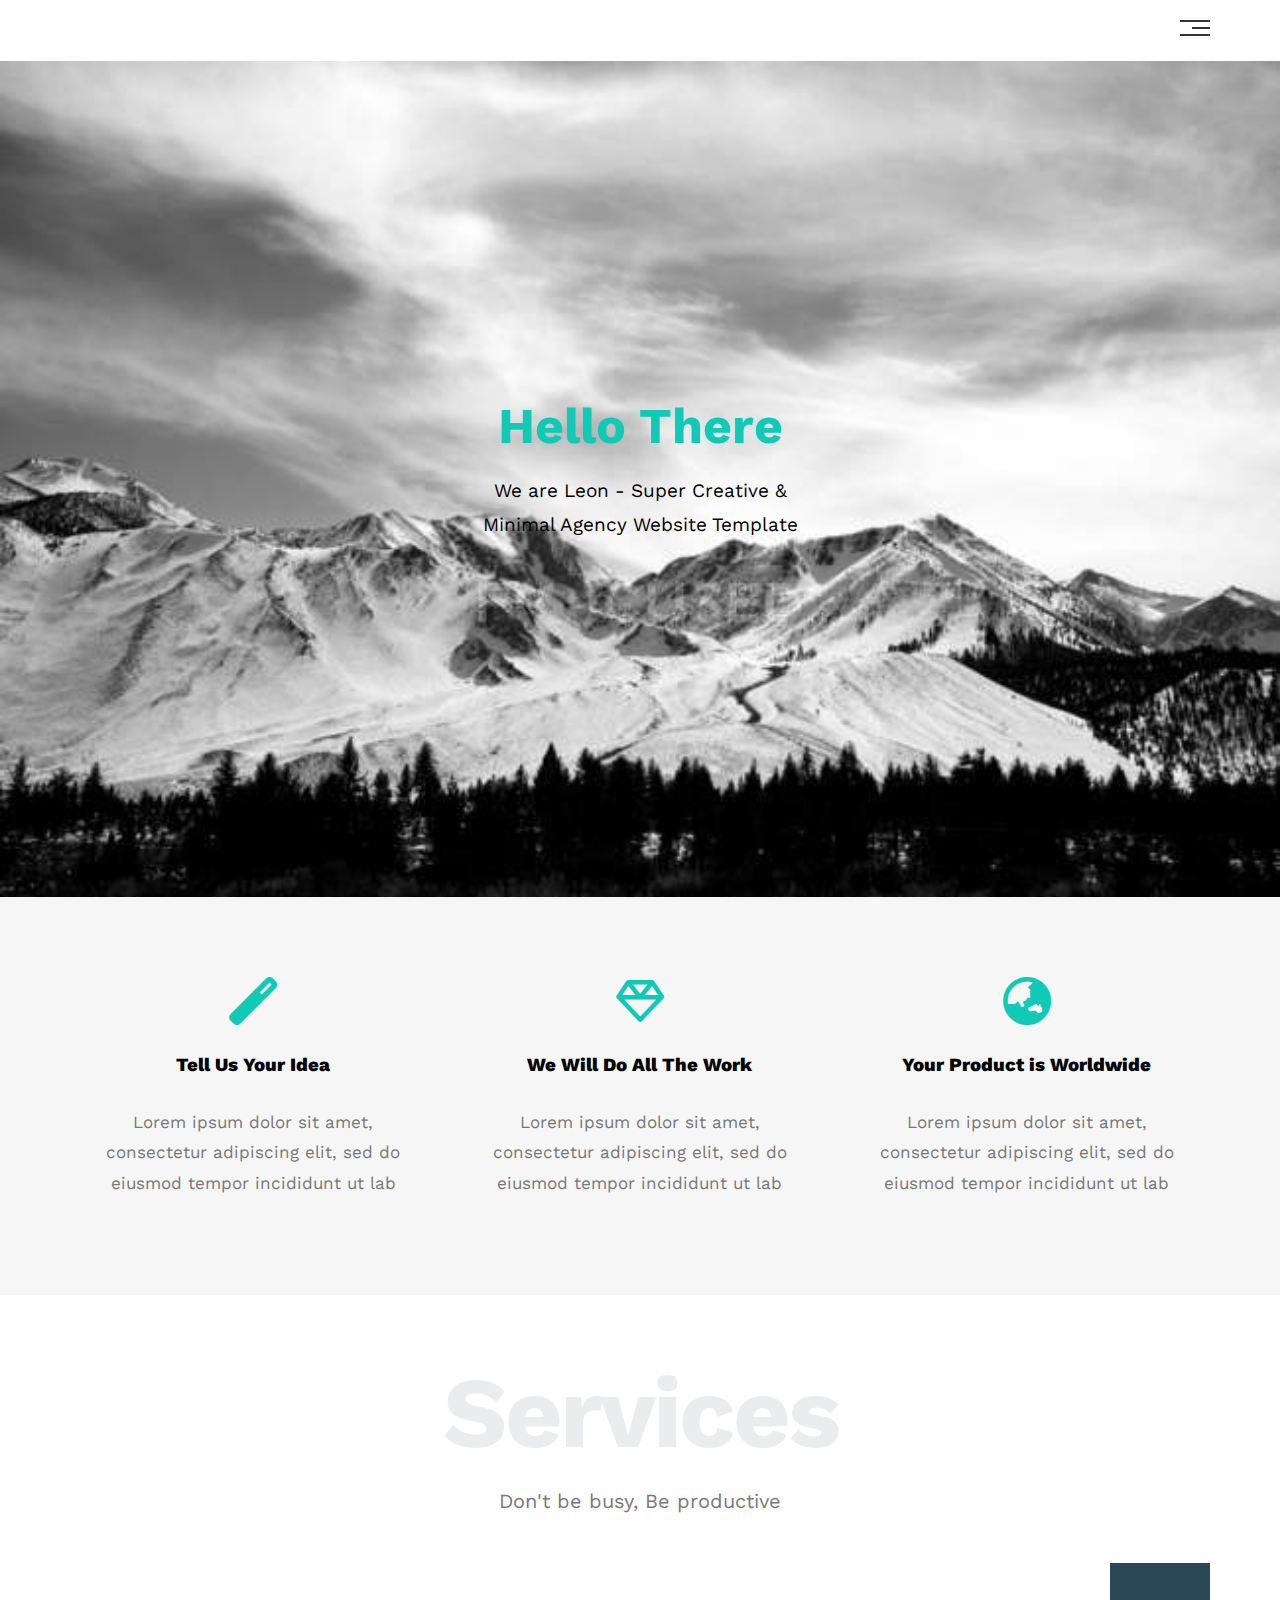
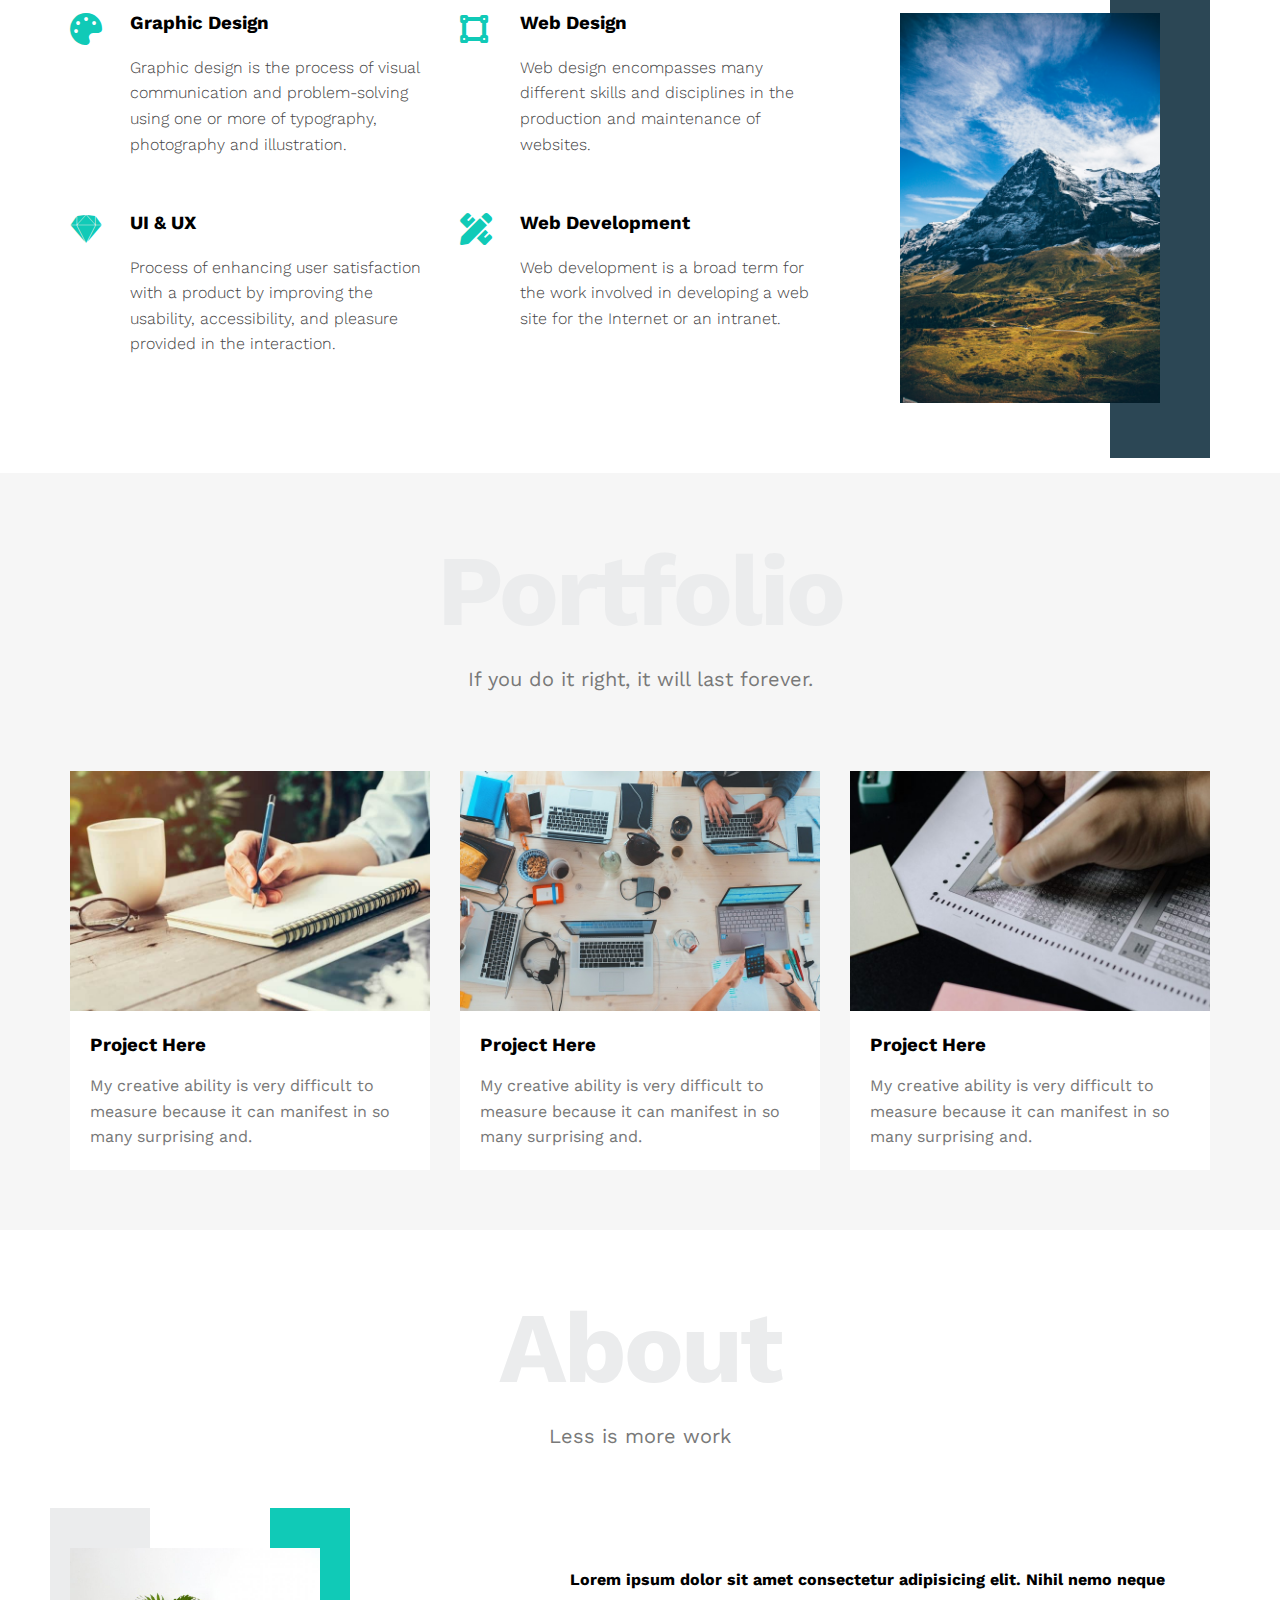
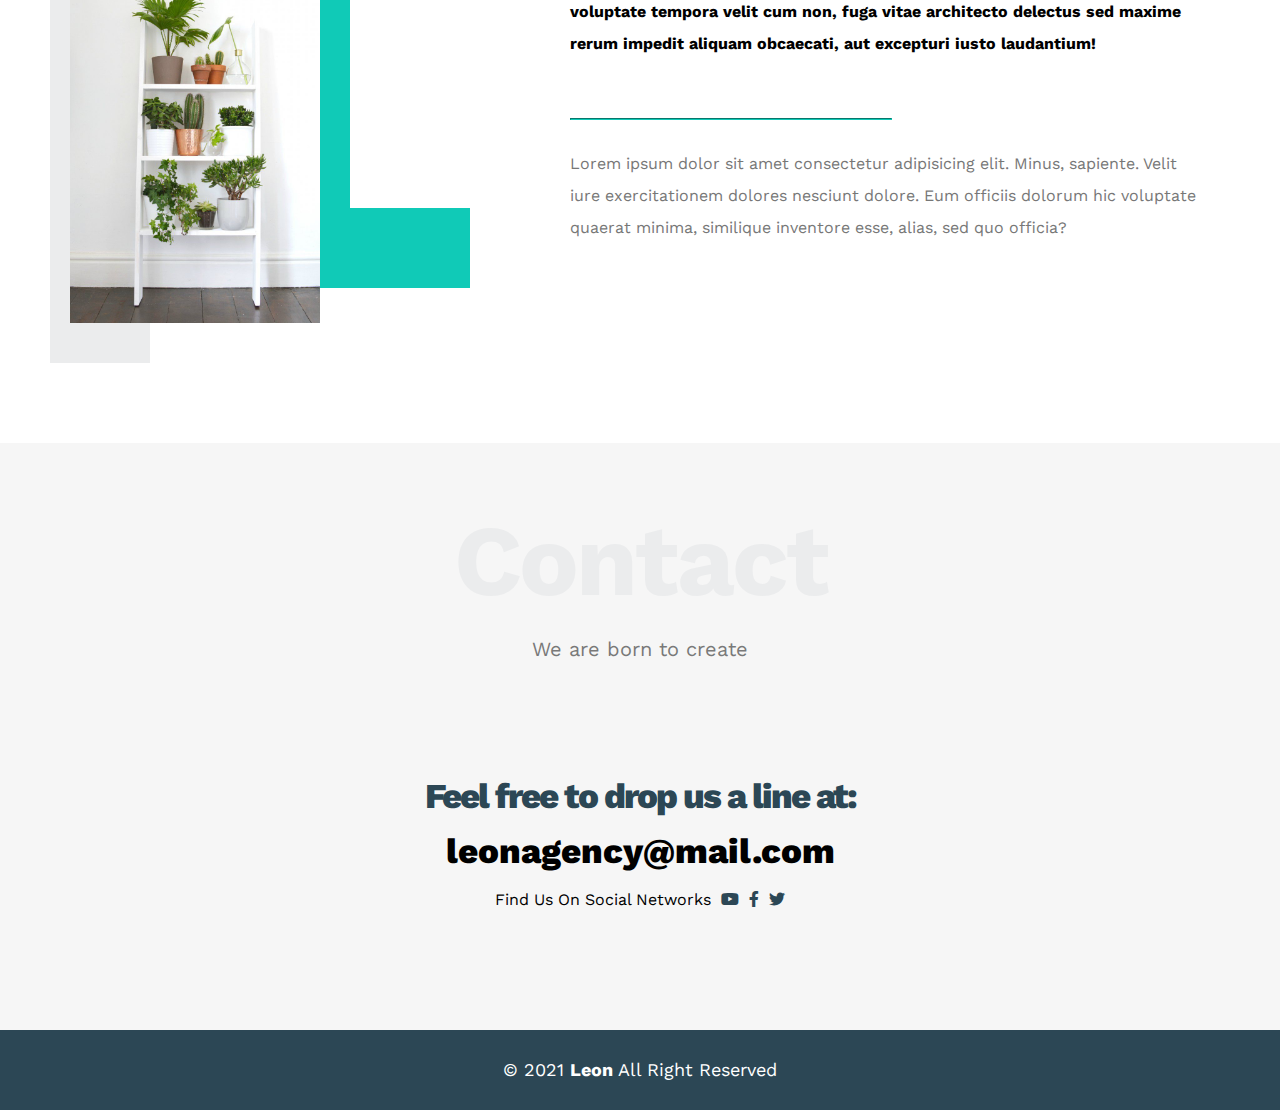
==== index.html @ c134c986 "Rename docs/index.html to index.html" ====
<!DOCTYPE html>
<html lang="en">
<head>
    <meta charset="UTF-8">
    <meta http-equiv="X-UA-Compatible" content="IE=edge">
    <meta name="viewport" content="width=device-width, initial-scale=1.0">
    <title>Leon Template One</title>
    <!-- main template css file -->
    <link rel="stylesheet" href="../css/main.css" /> 
    <!-- render all elemnts normally -->
    <link rel="stylesheet" href="../css/normalize.css" />
    <!-- Icons file -->
    <link rel="stylesheet" href="../css/all.min.css" />
    <!-- Google Fonts  -->
    <link rel="preconnect" href="https://fonts.googleapis.com">
    <link rel="preconnect" href="https://fonts.gstatic.com" crossorigin>
    <link href="https://fonts.googleapis.com/css2?family=Work+Sans:wght@200;300;400;500;600;700;800&display=swap" rel="stylesheet">

</head>
<body>
<!-- start Header -->
<div class="header">
    <div class="container">
        <img class="logo" src="/home/malikgassar/Documents/Programming/Front_end_projects/Template_1/images/logo.png" alt="">
        <div class="links">
            <span class="icon">
            <span></span>
            <span></span>
            <span></span>
            </span>
            <ul>
                <li><a href="#services">Services</a></li>
                <li><a href="#portfolio">Portfolio</a></li>
                <li><a href="#about">About</a></li>
                <li><a href="#contact">Contact</a></li>
            </ul>
        </div>
    </div>
</div>
    <!-- End Header -->
    <!-- Start Landing -->
<div class="landing">
    <div class="intro-text">
        <h1>Hello There</h1>
        <p>We are Leon - Super Creative & Minimal Agency Website Template </p>
    </div>
</div>
    <!-- End Landing -->
    <!-- Start Features -->
    <div class="features">
        <div class="container">
        <div class="feat">
            <i class="fas fa-magic fa-3x"></i>
            <h3>Tell Us Your Idea</h3>
            <p>Lorem ipsum dolor sit amet, consectetur adipiscing elit, sed do eiusmod tempor incididunt ut lab</p>
        </div>
        <div class="feat">
            <i class="far fa-gem fa-3x"></i>
            <h3>We Will Do All The Work</h3>
            <p>Lorem ipsum dolor sit amet, consectetur adipiscing elit, sed do eiusmod tempor incididunt ut lab</p>
        </div>
        <div class="feat">
            <i class="fas fa-globe-asia fa-3x"></i>
            <h3>Your Product is Worldwide</h3>
            <p>Lorem ipsum dolor sit amet, consectetur adipiscing elit, sed do eiusmod tempor incididunt ut lab</p>
        </div>
        </div>
    </div>
    <!-- End Features -->
    <!-- Start Servicie -->
    <div class="services" id="services">
        <div class="container">
            <h2 class="special-heading">Services</h2>
            <p>Don't be busy, Be productive</p>
            <div class="services-content">
                <div class="col">
                    <!-- Start Service -->
                    <div class="srv">
                      <i class="fas fa-palette fa-2x"></i>
                      <div class="text">
                        <h3>Graphic Design</h3>
                        <p>
                          Graphic design is the process of visual communication and problem-solving using one or more of
                          typography, photography and illustration.
                        </p>
                      </div>
                    </div>
                    <div class="srv">
                      <i class="fab fa-sketch fa-2x"></i>
                      <div class="text">
                        <h3>UI & UX</h3>
                        <p>
                          Process of enhancing user satisfaction with a product by improving the usability, accessibility, and
                          pleasure provided in the interaction.
                        </p>
                      </div>
                    </div>
                    <!-- End Service -->
                </div>
                <div class="col">
                    <!-- Start Services -->
                    <div class="srv">
                      <i class="fas fa-vector-square fa-2x"></i>
                      <div class="text">
                        <h3>Web Design</h3>
                        <p>
                          Web design encompasses many different skills and disciplines in the production and maintenance of
                          websites.
                        </p>
                      </div>
                    </div>
                    <div class="srv">
                      <i class="fas fa-pencil-ruler fa-2x"></i>
                      <div class="text">
                        <h3>Web Development</h3>
                        <p>
                          Web development is a broad term for the work involved in developing a web site for the Internet or an
                          intranet.
                        </p>
                      </div>
                    </div>
                    <!-- End Services -->
                </div>
                <div class="col">
                    <div class="image image-column">
                      <img src="../images/download.jpg" alt="" />
                    </div>
                </div>
                </div>
            </div>
            </div>
            <!-- End Services -->
            <!-- Start Portofelio -->
            <div class="portfolio" id="portfolio">
              <div class="container">
                <h2 class="special-heading">Portfolio</h2>
                <p>If you do it right, it will last forever.</p>
                <div class="portfolio-content">
                  <div class="card">
                    <img src="../images/portfolio-1.jpg" alt="" />
                    <div class="info">
                      <h3>Project Here</h3>
                      <p>My creative ability is very difficult to measure because it can manifest in so many surprising and.</p>
                    </div>
                  </div>
                  <div class="card">
                    <img src="../images/portfolio-2.jpg" alt="" />
                    <div class="info">
                      <h3>Project Here</h3>
                      <p>My creative ability is very difficult to measure because it can manifest in so many surprising and.</p>
                    </div>
                  </div>
                  <div class="card">
                    <img src="../images/portfolio-3.jpg" alt="" />
                    <div class="info">
                      <h3>Project Here</h3>
                      <p>My creative ability is very difficult to measure because it can manifest in so many surprising and.</p>
                    </div>
                  </div>
                </div>
              </div>
            </div>
            <!-- End Portofelio -->
              <!-- Start About -->
    <div class="about">
      <div class="container">
        <h2 class="special-heading">About</h2>
        <p>Less is more work</p>
        <div class="about-content">
          <div class="image">
            <img src="../images/about.jpg" alt="" />
          </div>
          <div class="text">
            <p>
              Lorem ipsum dolor sit amet consectetur adipisicing elit. Nihil nemo neque voluptate tempora velit cum non,
              fuga vitae architecto delectus sed maxime rerum impedit aliquam obcaecati, aut excepturi iusto laudantium!
            </p>
            <hr />
            <p>
              Lorem ipsum dolor sit amet consectetur adipisicing elit. Minus, sapiente. Velit iure exercitationem
              dolores nesciunt dolore. Eum officiis dolorum hic voluptate quaerat minima, similique inventore esse,
              alias, sed quo officia?
            </p>
          </div>
        </div>
      </div>
    </div>
    <!-- End About -->
    <!-- Start Contact -->
    <div class="contact">
      <div class="container">
        <h2 class="special-heading">Contact</h2>
        <p>We are born to create</p>
        <div class="info">
          <p class="label">Feel free to drop us a line at:</p>
          <a href="mailto:leonagency@mail.com?subject=Contact" class="link">leonagency@mail.com</a>
          <div class="social">
            Find Us On Social Networks
            <i class="fab fa-youtube"></i>
            <i class="fab fa-facebook-f"></i>
            <i class="fab fa-twitter"></i>
          </div>
        </div>
      </div>
    </div>
    <!-- End Contact -->
    <!-- Start Footer -->
    <div class="footer">&copy; 2021 <span>Leon</span> All Right Reserved</div>
    <!-- End Footer -->
            </div>
        </div>
    </div>

    <!-- End Servicie -->


</body>
</html>
---- css/main.css ----
/* start global rules */
*{
    -webkit-box-sizing:border-box;
    -moz-box-sizing:border-box;
    box-sizing:border-box;
}

/* Varuiables */
:root {
    --mainColor: #10cab7;
    --secondary-color: #2c4755;
    --section-padding: 60px;
    --section-background: #f6f6f6;
    --main-duration: 0.5s;
}

html {
    scroll-behavior: smooth;
  }

body{
    font-family: 'Work Sans', sans-serif;
}


/* End global rules */



.container{
    width: 600px;
    padding-left: 15px;
    padding-right: 15px;
    margin-right: auto;
    margin-left: auto;
}

/* Small */
@media (min-width: 768px) {
.container {
    width: 750px;
    }
}
/* Medium */
@media (min-width: 992px) {
.container {
    width: 970px;
    }
}
/* Large */
@media (min-width: 1200px) {
.container {
    width: 1170px;
    }
}

/* Start Components  */
.special-heading {
    color: #ebeced;
    font-size: 100px;
    text-align: center;
    font-weight: 800px;
    letter-spacing: -3px;
    margin: 0;
}
.special-heading + p{
    margin: -30 0 0 ;
    text-align: center;
    font-size: 20px;
    color: #797979;
}
@media (max-width: 767px) {
    .special-heading {
        font-size: 60px
    }
    .special-heading + p {
        margin-top: -20px;
    }
    
}

/* End Components  */

/* Start Header */
.header{
    padding: 20px;
}

.header .container {
    display: flex;
    justify-content: space-between;
    align-items: center;
}

.header .logo {
    width: 60px;
}

.header .links {
    position: relative;
}

.header .links:hover .icon span:nth-child(2){
    width: 100%;
}

.header .links .icon {
    width: 30px;
    display: flex;
    flex-wrap: wrap;
    justify-content: flex-end;
}

.header  .links .icon span {
    background-color: #333;
    margin-bottom: 5px;
    height: 2px;
}

.header .links .icon span:first-child {
    width: 100%;
    
}
.header .links .icon span:nth-child(2) {
    width: 60%;
    transition: .5s;
}
.header .links .icon span:last-child {
    width: 100%;
}

.header .links ul {
    list-style: none;
    margin: 0;
    padding: 0;
    background-color: #f6f6f6;
    position: absolute;
    right: 0;
    min-width: 200px;
    top: calc(100% + 15px);
    display: none;
    z-index: 1;
}

.header .links ul::before{
    content: "";
    border-width: 10px;
    border-style: solid;
    border-color: transparent transparent #f6f6f6 transparent;
    position: absolute;
    right: 5px;
    top: -20px;
}
.header .links:hover ul {
    display: block;
}

.header .links ul li a {
    display: block;
    padding: 15px;
    text-decoration: none;
    color: #333;
    transition: .5s;
}

.header .links ul li a:hover {
    padding-left: 25px;
}

.header .links ul li:not(:last-child) a {
    border-bottom: 1px solid #ddd;
}
/* End Header */

/* Start landing section  */
.landing {
    background-image: url(../images/focused_196865906-stock-photo-black-white-image-snow-covered.jpg);
    background-size: cover;
    height: calc(100vh - 64px);
    position: relative;
}

.landing .intro-text{
    position: absolute;
    left: 50%;
    top: 50%;
    text-align: center;
    transform: translate(-50%, -50%);
    width: 320px;
    max-width: 100%;
}

.landing .intro-text h1 {
    margin: 0px;
    font-weight: bold;
    color: var(--mainColor);
    font-size: 50px;
}

.landing .intro-text p {
    font-size: 19px;
    line-height: 1.8
}
/* End landing section  */
/* Start Features */
.features {
    padding-top: 60px;
    padding-bottom: 60px;
    background-color: #f6f6f6;
}

.features .container {
    display: grid;
    gap: 20px;
    grid-template-columns: repeat(auto-fill, minmax(360px, 1fr));
}


.features .feat {
    padding: 20px;
    text-align: center;
}

.features .feat i {
    color: var(--mainColor);
}

.features .feat h3 {
    font-weight: 800;
    margin: 30px 0;
}

.features .feat p {
    line-height: 1.8;
    color: #777;

    font-size: 17px;
}
/* End Features */

/* Start Services */
.services {
    padding-top: 60px;
    padding-bottom: 60px;
}

.services .services-content {
    display: grid;
    gap: 30px;
    grid-template-columns: repeat(auto-fill, minmax(360px, 1fr));
    margin-top: 100px;

}

.services .services-content .srv {
    display: flex;
    margin-bottom: 40px;
}



@media (max-width: 767px) {
        .services .services-content .srv {
        flex-direction: column;
        text-align: center;
    }
}

.services .services-content .srv i {
    color: var(--mainColor);
    flex-basis: 60px;
}

.services .services-content .srv .text {
    flex: 1;
}

.services .services-content .srv .text h3 {
    margin: 0 0 20px;
}

.services .services-content .srv .text p {
    color: #444;
    font-weight: 300;
    line-height: 1.6;
}

.services .services-content .image {
    text-align: center;
    position: relative;
}

.services .services-content .image::before {
    content: "";
    background-color: var(--secondary-color);
    width: 100px;
    height: calc(100% + 100px);
    top: -50px;
    position: absolute;
    right: 0;
    z-index: -1;
}

.services .services-content .image img {
    width: 260px;
}
@media (max-width: 1199px) {
    .image-column {
    display: none;
    }
}

/* Start Portfolio */
.portfolio {
    padding-top: var(--section-padding);
    padding-bottom: var(--section-padding);
    background-color: var(--section-background);
  }
  .portfolio .portfolio-content {
    display: grid;
    grid-template-columns: repeat(auto-fill, minmax(300px, 1fr));
    grid-gap: 30px;
    margin-top: 80px;
}
.portfolio .portfolio-content .card {
    background-color: white;
}
.portfolio .portfolio-content .card img {
    max-width: 100%;
}
.portfolio .portfolio-content .card .info {
    padding: 20px;
}
.portfolio .portfolio-content .card .info h3 {
    margin: 0;
}
.portfolio .portfolio-content .card .info p {
    color: #777;
    line-height: 1.6;
    margin-bottom: 0;
}
  /* End Portfolio */
/* Start About */
.about {
    padding-top: var(--section-padding);
    padding-bottom: calc(var(--section-padding) + 60px);
  }
  .about .about-content {
    margin-top: 100px;
    display: flex;
    flex-wrap: wrap;
    justify-content: space-between;
  }
  @media (max-width: 991px) {
    .about .about-content {
      flex-direction: column;
      text-align: center;
    }
  }
  .about .about-content .image {
    position: relative;
    width: 250px;
    height: 375px;
  }
  @media (max-width: 991px) {
    .about .about-content .image {
      margin: 0 auto 60px;
    }
  }
  .about .about-content .image::before {
    content: "";
    position: absolute;
    background-color: #ebeced;
    width: 100px;
    height: calc(100% + 80px);
    top: -40px;
    left: -20px;
    z-index: -1;
  }
  .about .about-content .image::after {
    top: -40px;
    content: "";
    position: absolute;
    width: 120px;
    height: 300px;
    border-left: 80px solid var(--mainColor);
    border-bottom: 80px solid var(--mainColor);
    z-index: -1;
    right: -150px;
  }
  @media (max-width: 991px) {
    .about .about-content .image::before,
    .about .about-content .image::after {
      display: none;
    }
  }
  .about .about-content .image img {
    max-width: 100%;
  }
  .about .about-content .text {
    flex-basis: calc(100% - 500px);
  }
  .about .about-content .text p:first-of-type {
    font-weight: bold;
    line-height: 2;
    margin-bottom: 50px;
  }
  .about .about-content .text hr {
    width: 50%;
    display: inline-block;
    border-color: var(--mainColor);
  }
  .about .about-content .text p:last-of-type {
    line-height: 2;
    color: #777;
  }
  /* End About */
  /* Start Contact */
.contact {
    padding-top: var(--section-padding);
    padding-bottom: var(--section-padding);
    background-color: var(--section-background);
  }
  .contact .info {
    padding-top: var(--section-padding);
    padding-bottom: var(--section-padding);
    text-align: center;
  }
  .contact .info .label {
    font-size: 35px;
    font-weight: 800;
    color: var(--secondary-color);
    letter-spacing: -2px;
    margin-bottom: 15px;
  }
  .contact .info .link {
    display: block;
    font-size: 35px;
    font-weight: 800;
    color: var(--main-color);
    text-decoration: none;
  }
  .contact .info .social {
    display: flex;
    justify-content: center;
    margin-top: 20px;
    font-size: 16px;
  }
  .contact .info .social i {
    margin-left: 10px;
    color: var(--secondary-color);
  }
  @media (max-width: 767px) {
    .contact .info .label,
    .contact .info .link {
      font-size: 25px;
    }
  }
  /* End Contact */
  /* Start Footer */
  .footer {
    background-color: var(--secondary-color);
    color: white;
    padding: 30px 10px;
    text-align: center;
    font-size: 18px;
  }
  .footer span {
    font-weight: bold;
    color: var(--main-color);
  }
  /* End Footer */
/* End Services */
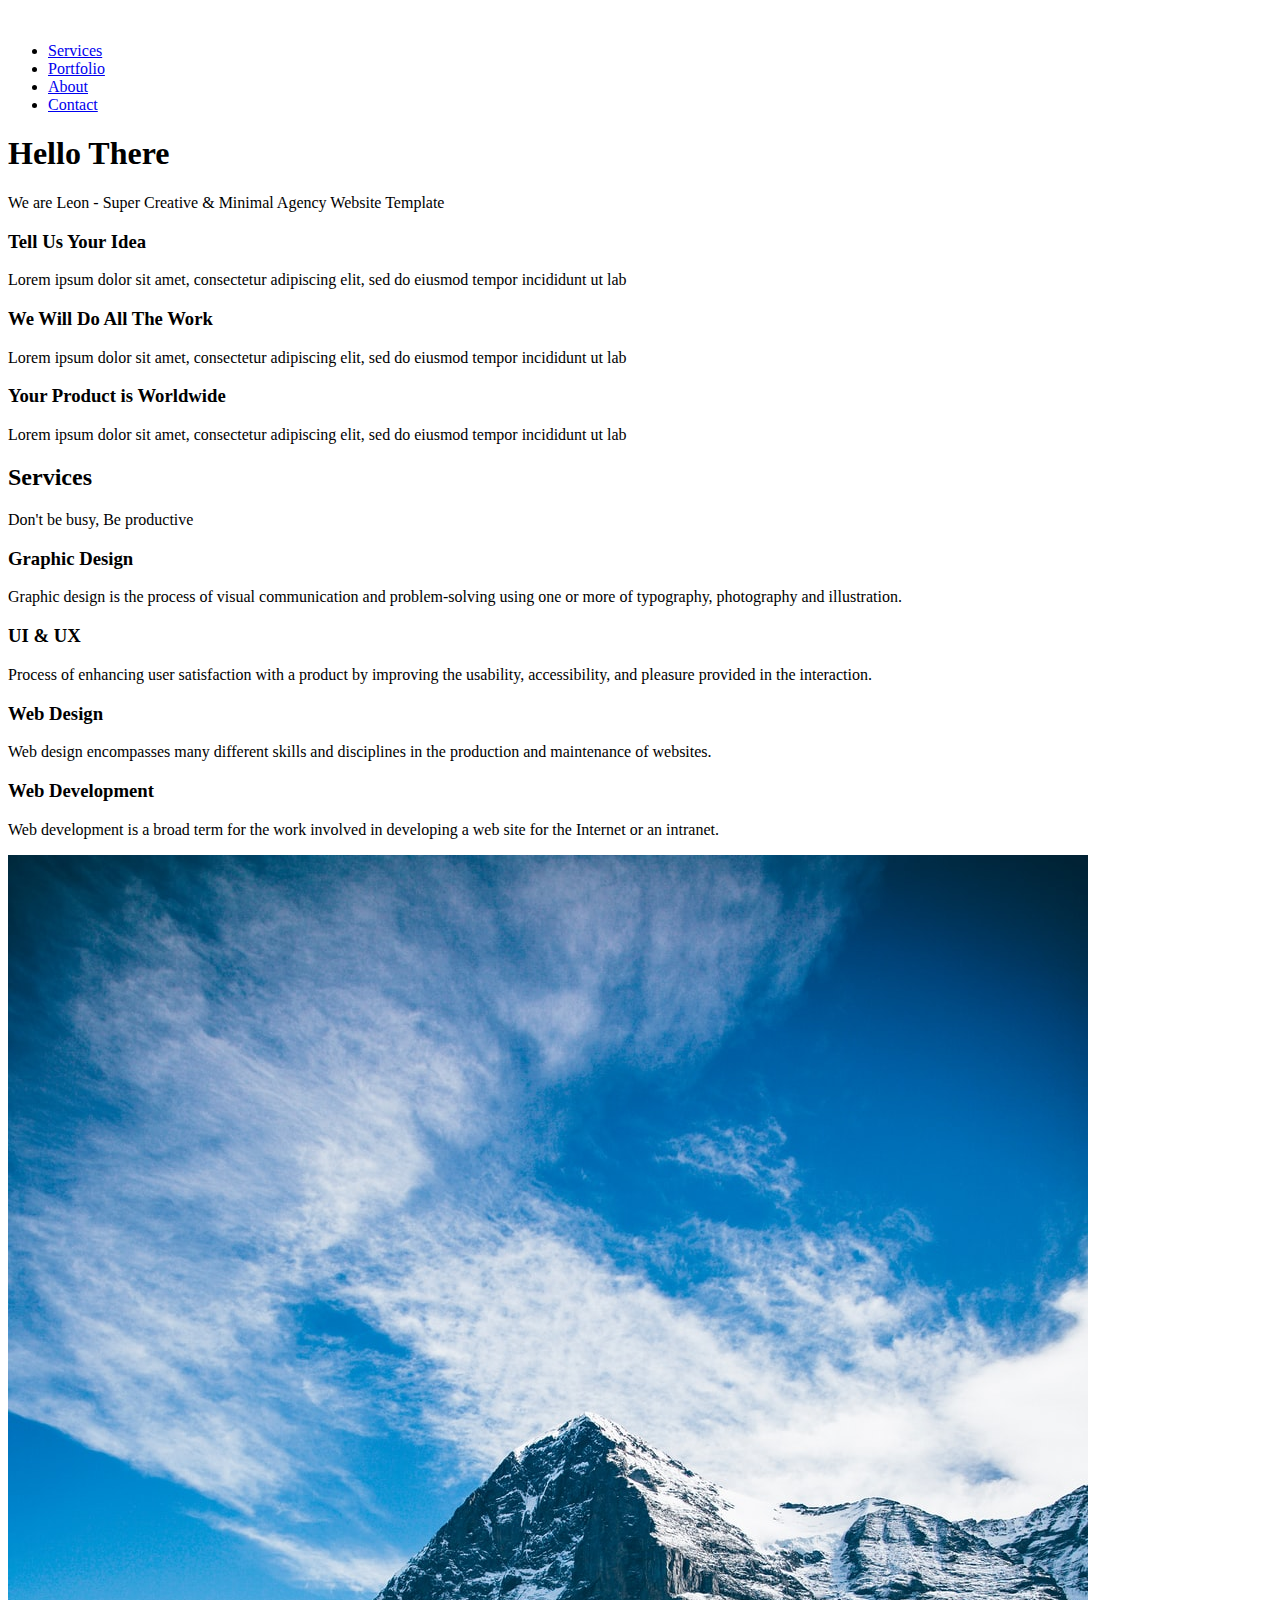
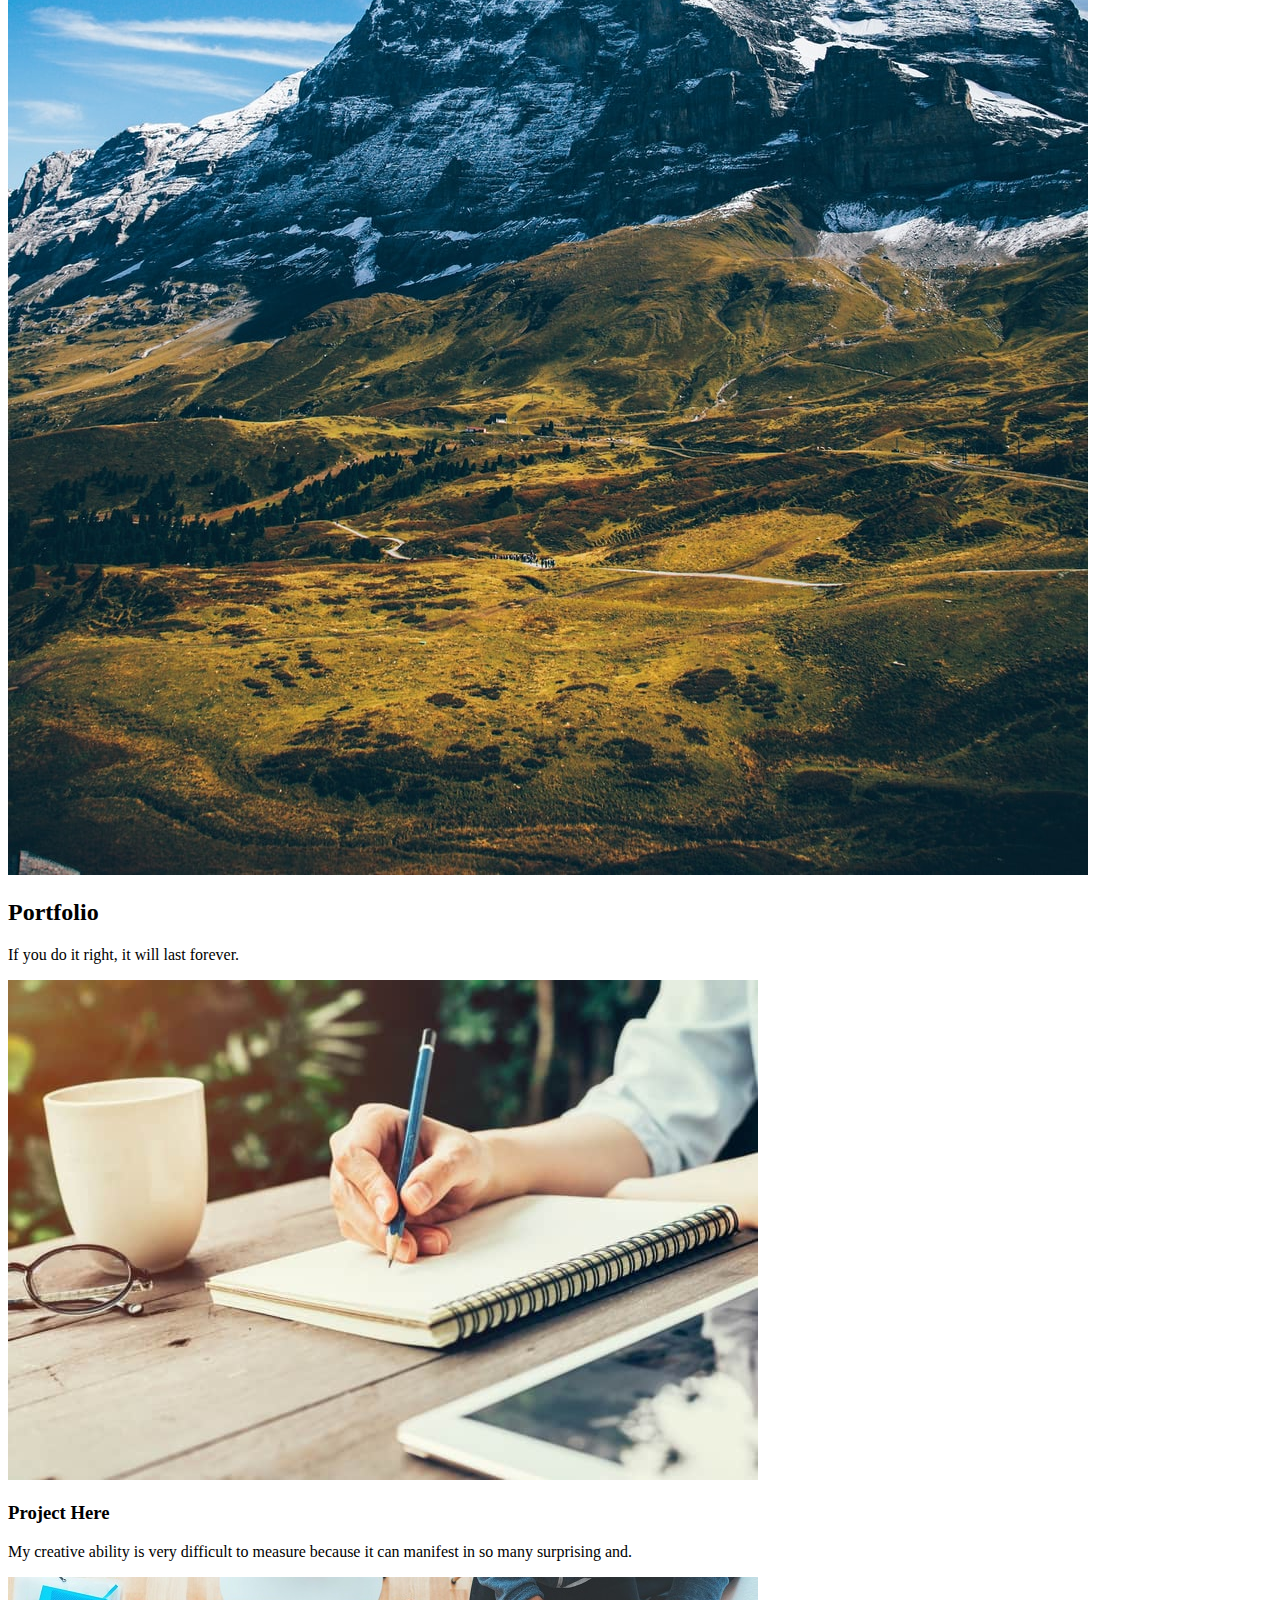
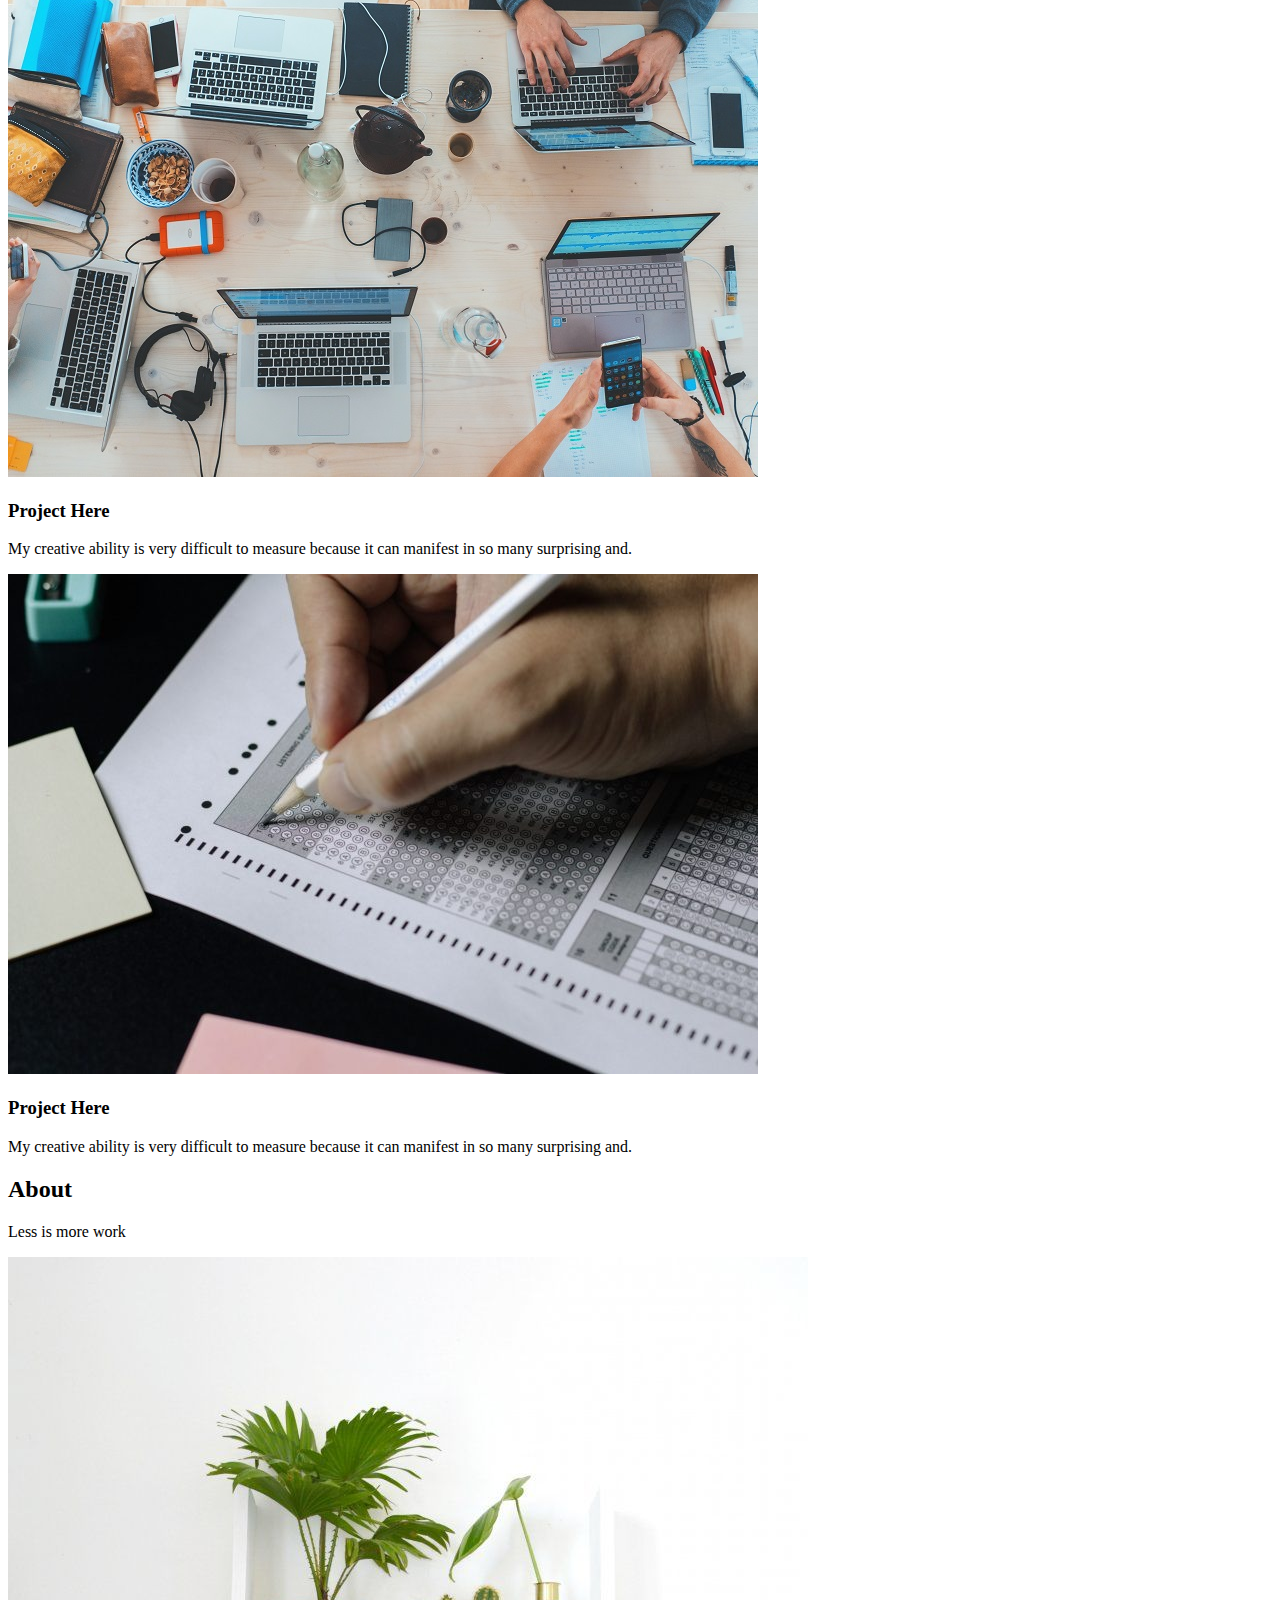
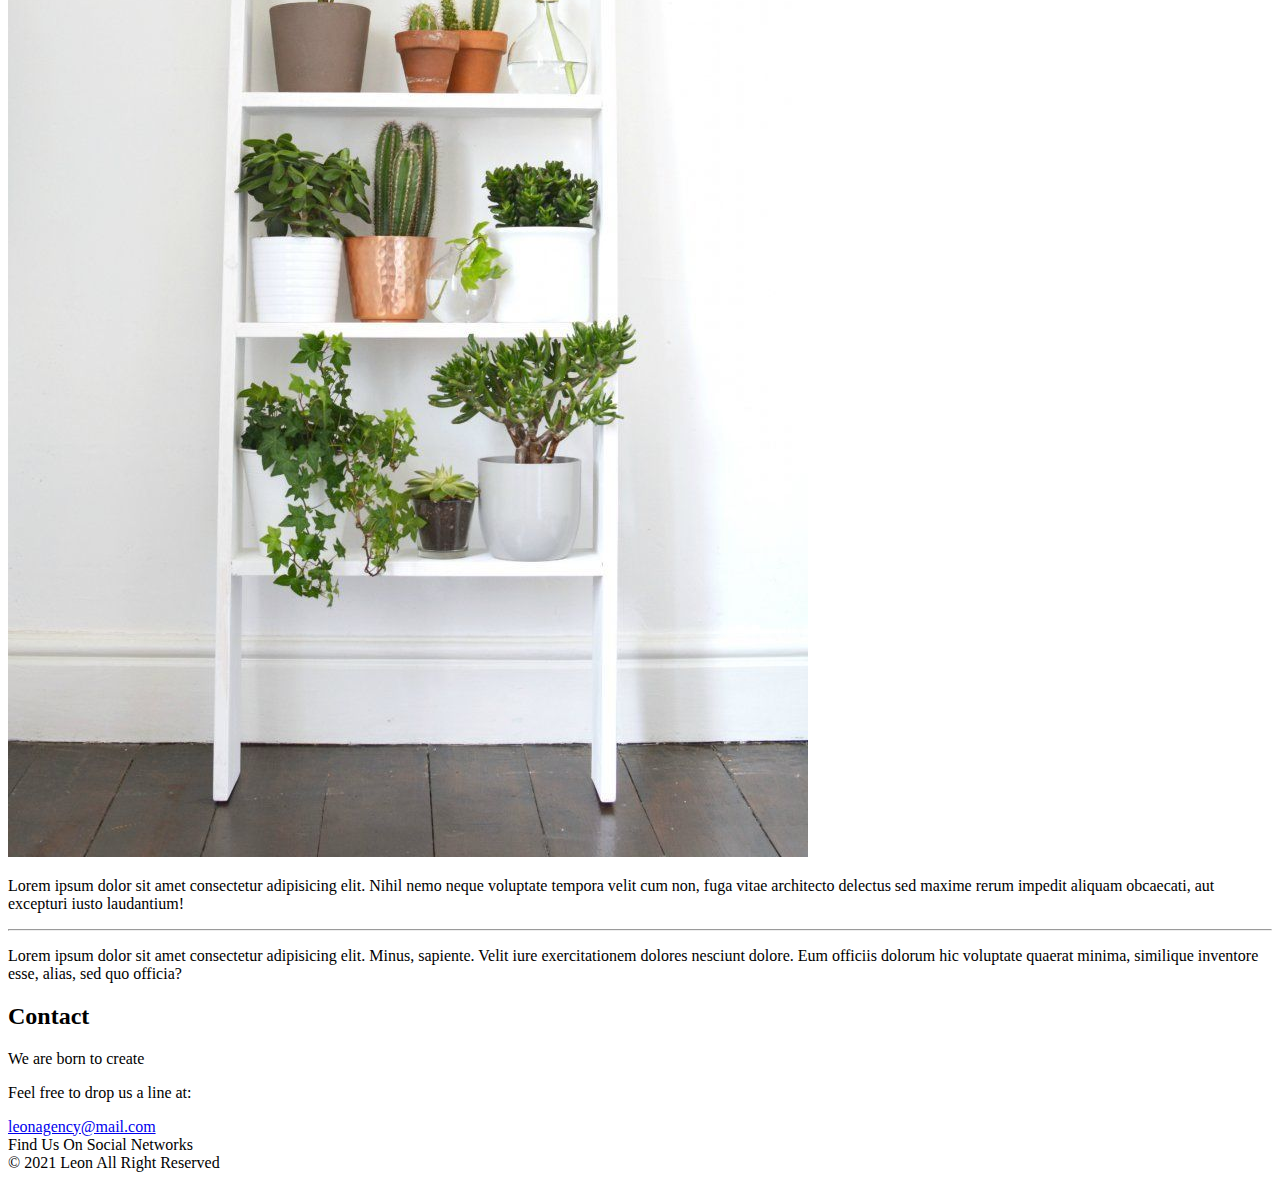
==== commit 8d82fd62: "Update index.html" ====
--- a/index.html
+++ b/index.html
@@ -1,218 +1,218 @@
-<!DOCTYPE html>
-<html lang="en">
-<head>
-    <meta charset="UTF-8">
-    <meta http-equiv="X-UA-Compatible" content="IE=edge">
-    <meta name="viewport" content="width=device-width, initial-scale=1.0">
-    <title>Leon Template One</title>
-    <!-- main template css file -->
-    <link rel="stylesheet" href="../css/main.css" /> 
-    <!-- render all elemnts normally -->
-    <link rel="stylesheet" href="../css/normalize.css" />
-    <!-- Icons file -->
-    <link rel="stylesheet" href="../css/all.min.css" />
-    <!-- Google Fonts  -->
-    <link rel="preconnect" href="https://fonts.googleapis.com">
-    <link rel="preconnect" href="https://fonts.gstatic.com" crossorigin>
-    <link href="https://fonts.googleapis.com/css2?family=Work+Sans:wght@200;300;400;500;600;700;800&display=swap" rel="stylesheet">
-
-</head>
-<body>
-<!-- start Header -->
-<div class="header">
-    <div class="container">
-        <img class="logo" src="/home/malikgassar/Documents/Programming/Front_end_projects/Template_1/images/logo.png" alt="">
-        <div class="links">
-            <span class="icon">
-            <span></span>
-            <span></span>
-            <span></span>
-            </span>
-            <ul>
-                <li><a href="#services">Services</a></li>
-                <li><a href="#portfolio">Portfolio</a></li>
-                <li><a href="#about">About</a></li>
-                <li><a href="#contact">Contact</a></li>
-            </ul>
-        </div>
-    </div>
-</div>
-    <!-- End Header -->
-    <!-- Start Landing -->
-<div class="landing">
-    <div class="intro-text">
-        <h1>Hello There</h1>
-        <p>We are Leon - Super Creative & Minimal Agency Website Template </p>
-    </div>
-</div>
-    <!-- End Landing -->
-    <!-- Start Features -->
-    <div class="features">
-        <div class="container">
-        <div class="feat">
-            <i class="fas fa-magic fa-3x"></i>
-            <h3>Tell Us Your Idea</h3>
-            <p>Lorem ipsum dolor sit amet, consectetur adipiscing elit, sed do eiusmod tempor incididunt ut lab</p>
-        </div>
-        <div class="feat">
-            <i class="far fa-gem fa-3x"></i>
-            <h3>We Will Do All The Work</h3>
-            <p>Lorem ipsum dolor sit amet, consectetur adipiscing elit, sed do eiusmod tempor incididunt ut lab</p>
-        </div>
-        <div class="feat">
-            <i class="fas fa-globe-asia fa-3x"></i>
-            <h3>Your Product is Worldwide</h3>
-            <p>Lorem ipsum dolor sit amet, consectetur adipiscing elit, sed do eiusmod tempor incididunt ut lab</p>
-        </div>
-        </div>
-    </div>
-    <!-- End Features -->
-    <!-- Start Servicie -->
-    <div class="services" id="services">
-        <div class="container">
-            <h2 class="special-heading">Services</h2>
-            <p>Don't be busy, Be productive</p>
-            <div class="services-content">
-                <div class="col">
-                    <!-- Start Service -->
-                    <div class="srv">
-                      <i class="fas fa-palette fa-2x"></i>
-                      <div class="text">
-                        <h3>Graphic Design</h3>
-                        <p>
-                          Graphic design is the process of visual communication and problem-solving using one or more of
-                          typography, photography and illustration.
-                        </p>
-                      </div>
-                    </div>
-                    <div class="srv">
-                      <i class="fab fa-sketch fa-2x"></i>
-                      <div class="text">
-                        <h3>UI & UX</h3>
-                        <p>
-                          Process of enhancing user satisfaction with a product by improving the usability, accessibility, and
-                          pleasure provided in the interaction.
-                        </p>
-                      </div>
-                    </div>
-                    <!-- End Service -->
-                </div>
-                <div class="col">
-                    <!-- Start Services -->
-                    <div class="srv">
-                      <i class="fas fa-vector-square fa-2x"></i>
-                      <div class="text">
-                        <h3>Web Design</h3>
-                        <p>
-                          Web design encompasses many different skills and disciplines in the production and maintenance of
-                          websites.
-                        </p>
-                      </div>
-                    </div>
-                    <div class="srv">
-                      <i class="fas fa-pencil-ruler fa-2x"></i>
-                      <div class="text">
-                        <h3>Web Development</h3>
-                        <p>
-                          Web development is a broad term for the work involved in developing a web site for the Internet or an
-                          intranet.
-                        </p>
-                      </div>
-                    </div>
-                    <!-- End Services -->
-                </div>
-                <div class="col">
-                    <div class="image image-column">
-                      <img src="../images/download.jpg" alt="" />
-                    </div>
-                </div>
-                </div>
-            </div>
-            </div>
-            <!-- End Services -->
-            <!-- Start Portofelio -->
-            <div class="portfolio" id="portfolio">
-              <div class="container">
-                <h2 class="special-heading">Portfolio</h2>
-                <p>If you do it right, it will last forever.</p>
-                <div class="portfolio-content">
-                  <div class="card">
-                    <img src="../images/portfolio-1.jpg" alt="" />
-                    <div class="info">
-                      <h3>Project Here</h3>
-                      <p>My creative ability is very difficult to measure because it can manifest in so many surprising and.</p>
-                    </div>
-                  </div>
-                  <div class="card">
-                    <img src="../images/portfolio-2.jpg" alt="" />
-                    <div class="info">
-                      <h3>Project Here</h3>
-                      <p>My creative ability is very difficult to measure because it can manifest in so many surprising and.</p>
-                    </div>
-                  </div>
-                  <div class="card">
-                    <img src="../images/portfolio-3.jpg" alt="" />
-                    <div class="info">
-                      <h3>Project Here</h3>
-                      <p>My creative ability is very difficult to measure because it can manifest in so many surprising and.</p>
-                    </div>
-                  </div>
-                </div>
-              </div>
-            </div>
-            <!-- End Portofelio -->
-              <!-- Start About -->
-    <div class="about">
-      <div class="container">
-        <h2 class="special-heading">About</h2>
-        <p>Less is more work</p>
-        <div class="about-content">
-          <div class="image">
-            <img src="../images/about.jpg" alt="" />
-          </div>
-          <div class="text">
-            <p>
-              Lorem ipsum dolor sit amet consectetur adipisicing elit. Nihil nemo neque voluptate tempora velit cum non,
-              fuga vitae architecto delectus sed maxime rerum impedit aliquam obcaecati, aut excepturi iusto laudantium!
-            </p>
-            <hr />
-            <p>
-              Lorem ipsum dolor sit amet consectetur adipisicing elit. Minus, sapiente. Velit iure exercitationem
-              dolores nesciunt dolore. Eum officiis dolorum hic voluptate quaerat minima, similique inventore esse,
-              alias, sed quo officia?
-            </p>
-          </div>
-        </div>
-      </div>
-    </div>
-    <!-- End About -->
-    <!-- Start Contact -->
-    <div class="contact">
-      <div class="container">
-        <h2 class="special-heading">Contact</h2>
-        <p>We are born to create</p>
-        <div class="info">
-          <p class="label">Feel free to drop us a line at:</p>
-          <a href="mailto:leonagency@mail.com?subject=Contact" class="link">leonagency@mail.com</a>
-          <div class="social">
-            Find Us On Social Networks
-            <i class="fab fa-youtube"></i>
-            <i class="fab fa-facebook-f"></i>
-            <i class="fab fa-twitter"></i>
-          </div>
-        </div>
-      </div>
-    </div>
-    <!-- End Contact -->
-    <!-- Start Footer -->
-    <div class="footer">&copy; 2021 <span>Leon</span> All Right Reserved</div>
-    <!-- End Footer -->
-            </div>
-        </div>
-    </div>
-
-    <!-- End Servicie -->
-
-
-</body>
-</html>
+<!DOCTYPE html>
+<html lang="en">
+<head>
+    <meta charset="UTF-8">
+    <meta http-equiv="X-UA-Compatible" content="IE=edge">
+    <meta name="viewport" content="width=device-width, initial-scale=1.0">
+    <title>Leon Template One</title>
+    <!-- main template css file -->
+    <link rel="stylesheet" href="Leon/css/main.css" type="text/css" /> 
+    <!-- render all elemnts normally -->
+    <link rel="stylesheet" href="Leon/css/normalize.css" />
+    <!-- Icons file -->
+    <link rel="stylesheet" href="Leon/css/all.min.css" />
+    <!-- Google Fonts  -->
+    <link rel="preconnect" href="https://fonts.googleapis.com">
+    <link rel="preconnect" href="https://fonts.gstatic.com" crossorigin>
+    <link href="https://fonts.googleapis.com/css2?family=Work+Sans:wght@200;300;400;500;600;700;800&display=swap" rel="stylesheet">
+
+</head>
+<body>
+<!-- start Header -->
+<div class="header">
+    <div class="container">
+        <img class="logo" src="/home/malikgassar/Documents/Programming/Front_end_projects/Template_1/images/logo.png" alt="">
+        <div class="links">
+            <span class="icon">
+            <span></span>
+            <span></span>
+            <span></span>
+            </span>
+            <ul>
+                <li><a href="#services">Services</a></li>
+                <li><a href="#portfolio">Portfolio</a></li>
+                <li><a href="#about">About</a></li>
+                <li><a href="#contact">Contact</a></li>
+            </ul>
+        </div>
+    </div>
+</div>
+    <!-- End Header -->
+    <!-- Start Landing -->
+<div class="landing">
+    <div class="intro-text">
+        <h1>Hello There</h1>
+        <p>We are Leon - Super Creative & Minimal Agency Website Template </p>
+    </div>
+</div>
+    <!-- End Landing -->
+    <!-- Start Features -->
+    <div class="features">
+        <div class="container">
+        <div class="feat">
+            <i class="fas fa-magic fa-3x"></i>
+            <h3>Tell Us Your Idea</h3>
+            <p>Lorem ipsum dolor sit amet, consectetur adipiscing elit, sed do eiusmod tempor incididunt ut lab</p>
+        </div>
+        <div class="feat">
+            <i class="far fa-gem fa-3x"></i>
+            <h3>We Will Do All The Work</h3>
+            <p>Lorem ipsum dolor sit amet, consectetur adipiscing elit, sed do eiusmod tempor incididunt ut lab</p>
+        </div>
+        <div class="feat">
+            <i class="fas fa-globe-asia fa-3x"></i>
+            <h3>Your Product is Worldwide</h3>
+            <p>Lorem ipsum dolor sit amet, consectetur adipiscing elit, sed do eiusmod tempor incididunt ut lab</p>
+        </div>
+        </div>
+    </div>
+    <!-- End Features -->
+    <!-- Start Servicie -->
+    <div class="services" id="services">
+        <div class="container">
+            <h2 class="special-heading">Services</h2>
+            <p>Don't be busy, Be productive</p>
+            <div class="services-content">
+                <div class="col">
+                    <!-- Start Service -->
+                    <div class="srv">
+                      <i class="fas fa-palette fa-2x"></i>
+                      <div class="text">
+                        <h3>Graphic Design</h3>
+                        <p>
+                          Graphic design is the process of visual communication and problem-solving using one or more of
+                          typography, photography and illustration.
+                        </p>
+                      </div>
+                    </div>
+                    <div class="srv">
+                      <i class="fab fa-sketch fa-2x"></i>
+                      <div class="text">
+                        <h3>UI & UX</h3>
+                        <p>
+                          Process of enhancing user satisfaction with a product by improving the usability, accessibility, and
+                          pleasure provided in the interaction.
+                        </p>
+                      </div>
+                    </div>
+                    <!-- End Service -->
+                </div>
+                <div class="col">
+                    <!-- Start Services -->
+                    <div class="srv">
+                      <i class="fas fa-vector-square fa-2x"></i>
+                      <div class="text">
+                        <h3>Web Design</h3>
+                        <p>
+                          Web design encompasses many different skills and disciplines in the production and maintenance of
+                          websites.
+                        </p>
+                      </div>
+                    </div>
+                    <div class="srv">
+                      <i class="fas fa-pencil-ruler fa-2x"></i>
+                      <div class="text">
+                        <h3>Web Development</h3>
+                        <p>
+                          Web development is a broad term for the work involved in developing a web site for the Internet or an
+                          intranet.
+                        </p>
+                      </div>
+                    </div>
+                    <!-- End Services -->
+                </div>
+                <div class="col">
+                    <div class="image image-column">
+                      <img src="../images/download.jpg" alt="" />
+                    </div>
+                </div>
+                </div>
+            </div>
+            </div>
+            <!-- End Services -->
+            <!-- Start Portofelio -->
+            <div class="portfolio" id="portfolio">
+              <div class="container">
+                <h2 class="special-heading">Portfolio</h2>
+                <p>If you do it right, it will last forever.</p>
+                <div class="portfolio-content">
+                  <div class="card">
+                    <img src="../images/portfolio-1.jpg" alt="" />
+                    <div class="info">
+                      <h3>Project Here</h3>
+                      <p>My creative ability is very difficult to measure because it can manifest in so many surprising and.</p>
+                    </div>
+                  </div>
+                  <div class="card">
+                    <img src="../images/portfolio-2.jpg" alt="" />
+                    <div class="info">
+                      <h3>Project Here</h3>
+                      <p>My creative ability is very difficult to measure because it can manifest in so many surprising and.</p>
+                    </div>
+                  </div>
+                  <div class="card">
+                    <img src="../images/portfolio-3.jpg" alt="" />
+                    <div class="info">
+                      <h3>Project Here</h3>
+                      <p>My creative ability is very difficult to measure because it can manifest in so many surprising and.</p>
+                    </div>
+                  </div>
+                </div>
+              </div>
+            </div>
+            <!-- End Portofelio -->
+              <!-- Start About -->
+    <div class="about">
+      <div class="container">
+        <h2 class="special-heading">About</h2>
+        <p>Less is more work</p>
+        <div class="about-content">
+          <div class="image">
+            <img src="../images/about.jpg" alt="" />
+          </div>
+          <div class="text">
+            <p>
+              Lorem ipsum dolor sit amet consectetur adipisicing elit. Nihil nemo neque voluptate tempora velit cum non,
+              fuga vitae architecto delectus sed maxime rerum impedit aliquam obcaecati, aut excepturi iusto laudantium!
+            </p>
+            <hr />
+            <p>
+              Lorem ipsum dolor sit amet consectetur adipisicing elit. Minus, sapiente. Velit iure exercitationem
+              dolores nesciunt dolore. Eum officiis dolorum hic voluptate quaerat minima, similique inventore esse,
+              alias, sed quo officia?
+            </p>
+          </div>
+        </div>
+      </div>
+    </div>
+    <!-- End About -->
+    <!-- Start Contact -->
+    <div class="contact">
+      <div class="container">
+        <h2 class="special-heading">Contact</h2>
+        <p>We are born to create</p>
+        <div class="info">
+          <p class="label">Feel free to drop us a line at:</p>
+          <a href="mailto:leonagency@mail.com?subject=Contact" class="link">leonagency@mail.com</a>
+          <div class="social">
+            Find Us On Social Networks
+            <i class="fab fa-youtube"></i>
+            <i class="fab fa-facebook-f"></i>
+            <i class="fab fa-twitter"></i>
+          </div>
+        </div>
+      </div>
+    </div>
+    <!-- End Contact -->
+    <!-- Start Footer -->
+    <div class="footer">&copy; 2021 <span>Leon</span> All Right Reserved</div>
+    <!-- End Footer -->
+            </div>
+        </div>
+    </div>
+
+    <!-- End Servicie -->
+
+
+</body>
+</html>
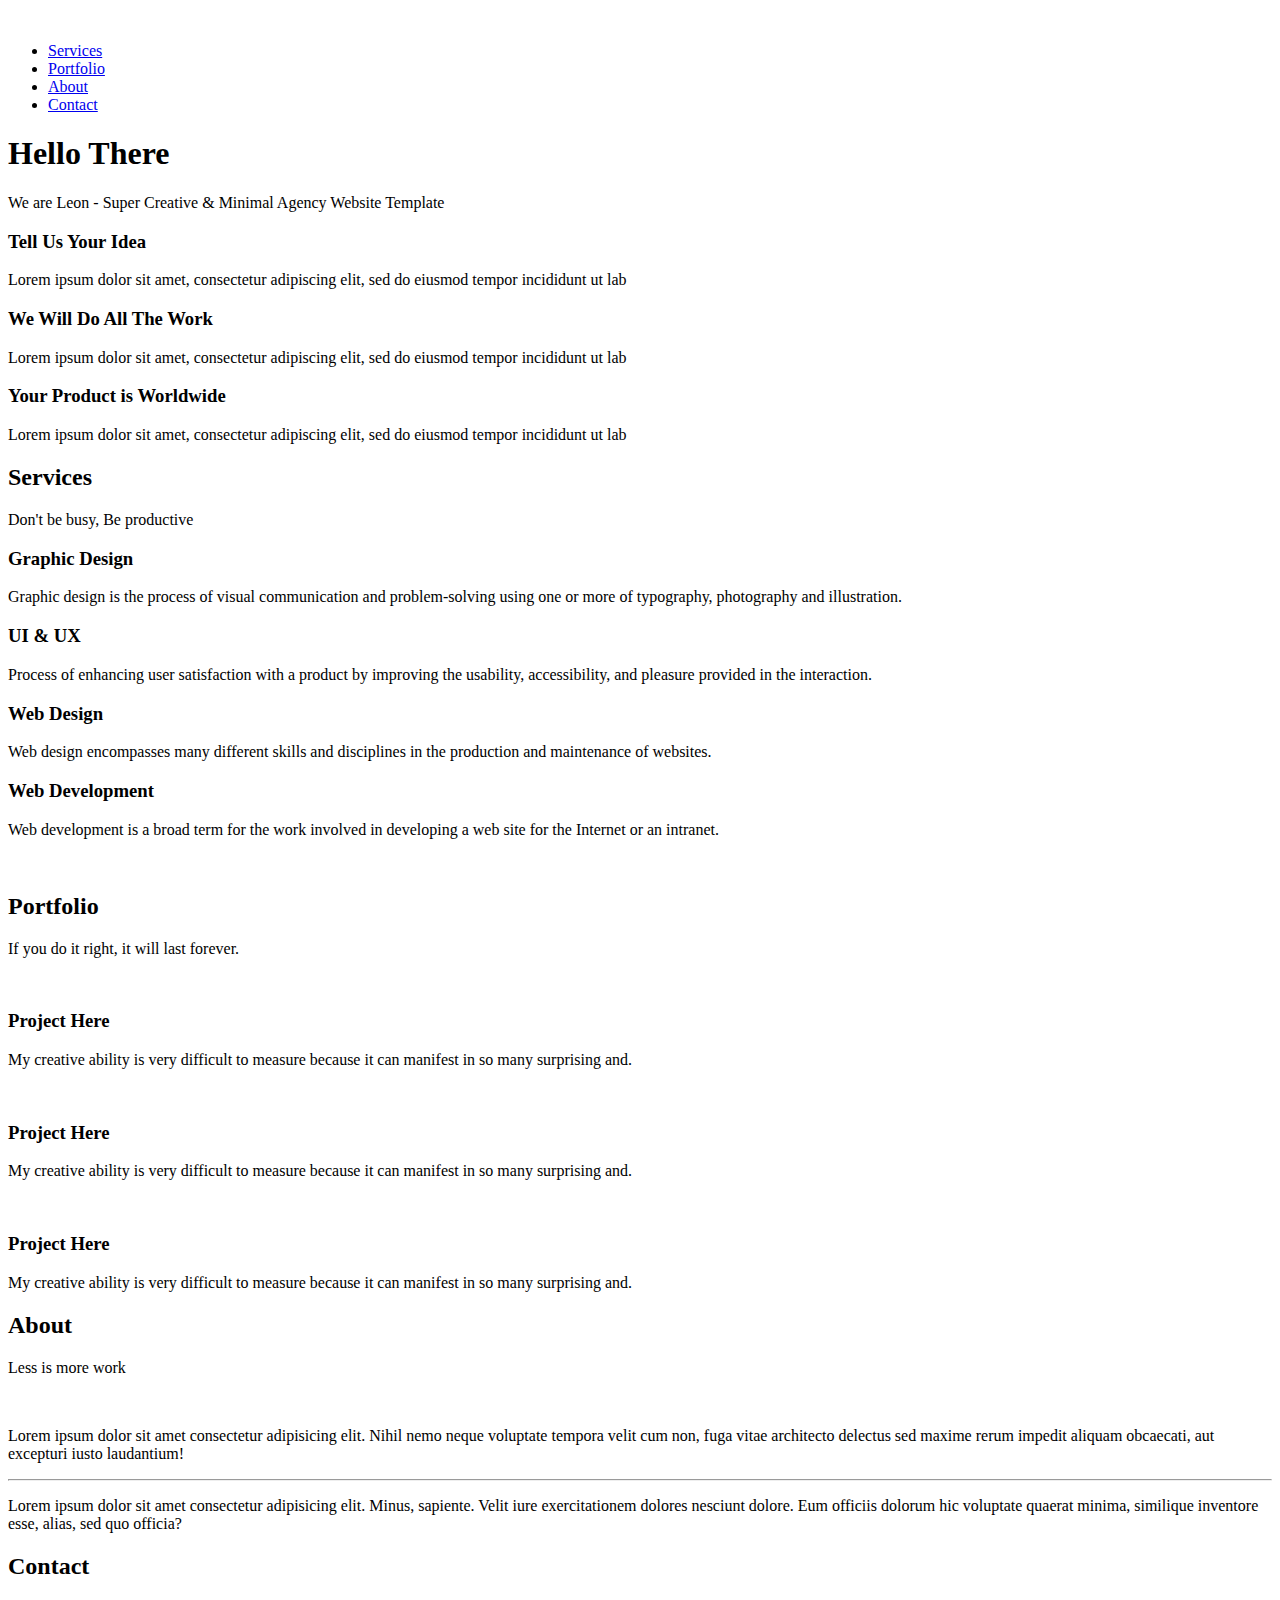
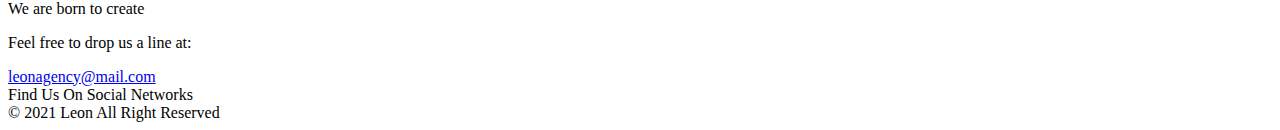
==== commit c840d6d7: "Update index.html" ====
--- a/index.html
+++ b/index.html
@@ -21,7 +21,7 @@
 <!-- start Header -->
 <div class="header">
     <div class="container">
-        <img class="logo" src="/home/malikgassar/Documents/Programming/Front_end_projects/Template_1/images/logo.png" alt="">
+        <img class="logo" src="Leon/images/logo.png" alt="">
         <div class="links">
             <span class="icon">
             <span></span>
@@ -123,7 +123,7 @@
                 </div>
                 <div class="col">
                     <div class="image image-column">
-                      <img src="../images/download.jpg" alt="" />
+                      <img src="Leon/images/download.jpg" alt="" />
                     </div>
                 </div>
                 </div>
@@ -137,21 +137,21 @@
                 <p>If you do it right, it will last forever.</p>
                 <div class="portfolio-content">
                   <div class="card">
-                    <img src="../images/portfolio-1.jpg" alt="" />
+                    <img src="Leon/images/portfolio-1.jpg" alt="" />
                     <div class="info">
                       <h3>Project Here</h3>
                       <p>My creative ability is very difficult to measure because it can manifest in so many surprising and.</p>
                     </div>
                   </div>
                   <div class="card">
-                    <img src="../images/portfolio-2.jpg" alt="" />
+                    <img src="Leon/images/portfolio-2.jpg" alt="" />
                     <div class="info">
                       <h3>Project Here</h3>
                       <p>My creative ability is very difficult to measure because it can manifest in so many surprising and.</p>
                     </div>
                   </div>
                   <div class="card">
-                    <img src="../images/portfolio-3.jpg" alt="" />
+                    <img src="Leon/images/portfolio-3.jpg" alt="" />
                     <div class="info">
                       <h3>Project Here</h3>
                       <p>My creative ability is very difficult to measure because it can manifest in so many surprising and.</p>
@@ -168,7 +168,7 @@
         <p>Less is more work</p>
         <div class="about-content">
           <div class="image">
-            <img src="../images/about.jpg" alt="" />
+            <img src="Leon/images/about.jpg" alt="" />
           </div>
           <div class="text">
             <p>
